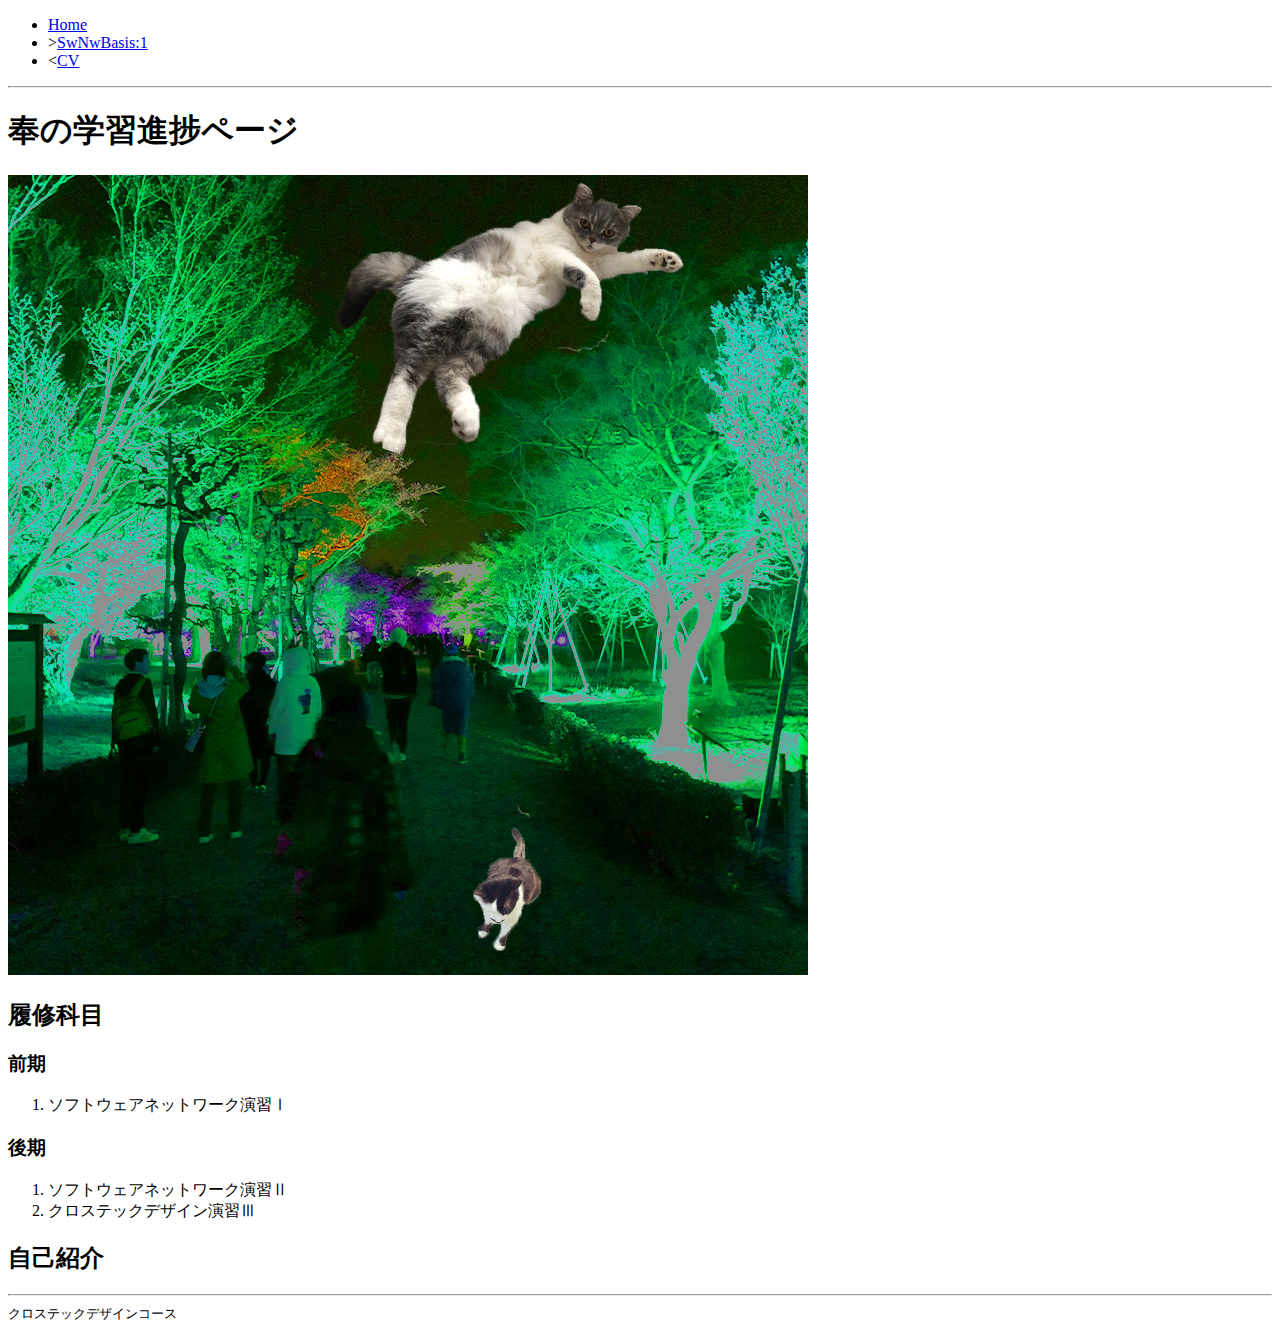
==== index.html @ ef008577 "add" ====
<!DOCTYPE html>
<html lang="ja" dir="ltr">
  <head>
    <meta charset="utf-8">
    <title>hi!!!!!!!!!!</title>
    <link rel="stylesheet" href="./assets/css/style.css">
  </head>
  <body>
    <header>
      <nav>
        <ul>
          <li><a href="index.html">Home</a> </li>
          <li>><a href="swNwBasis1.html">SwNwBasis:1</a> </li>
          <li><<a href="./cv.html">CV</a> </li>
        </ul>
      </nav>
    </header>
    <hr>
    <main>
      <h1>奉の学習進捗ページ</h1>
      <img src="./assets/images/wabtop.jpg" alt="">
      <h2>履修科目</h2>
      <h3>前期</h3>
      <ol>
        <li>ソフトウェアネットワーク演習Ⅰ</li>
      </ol>
      <h3>後期</h3>
      <ol>
        <li>ソフトウェアネットワーク演習Ⅱ</li>
        <li>クロステックデザイン演習Ⅲ</li>
      </ol>
      <h2>自己紹介</h2>
      <hr>
      <footer>
      <small>クロステックデザインコース</small>
    </footer>

    </main>

  </body>
</html>
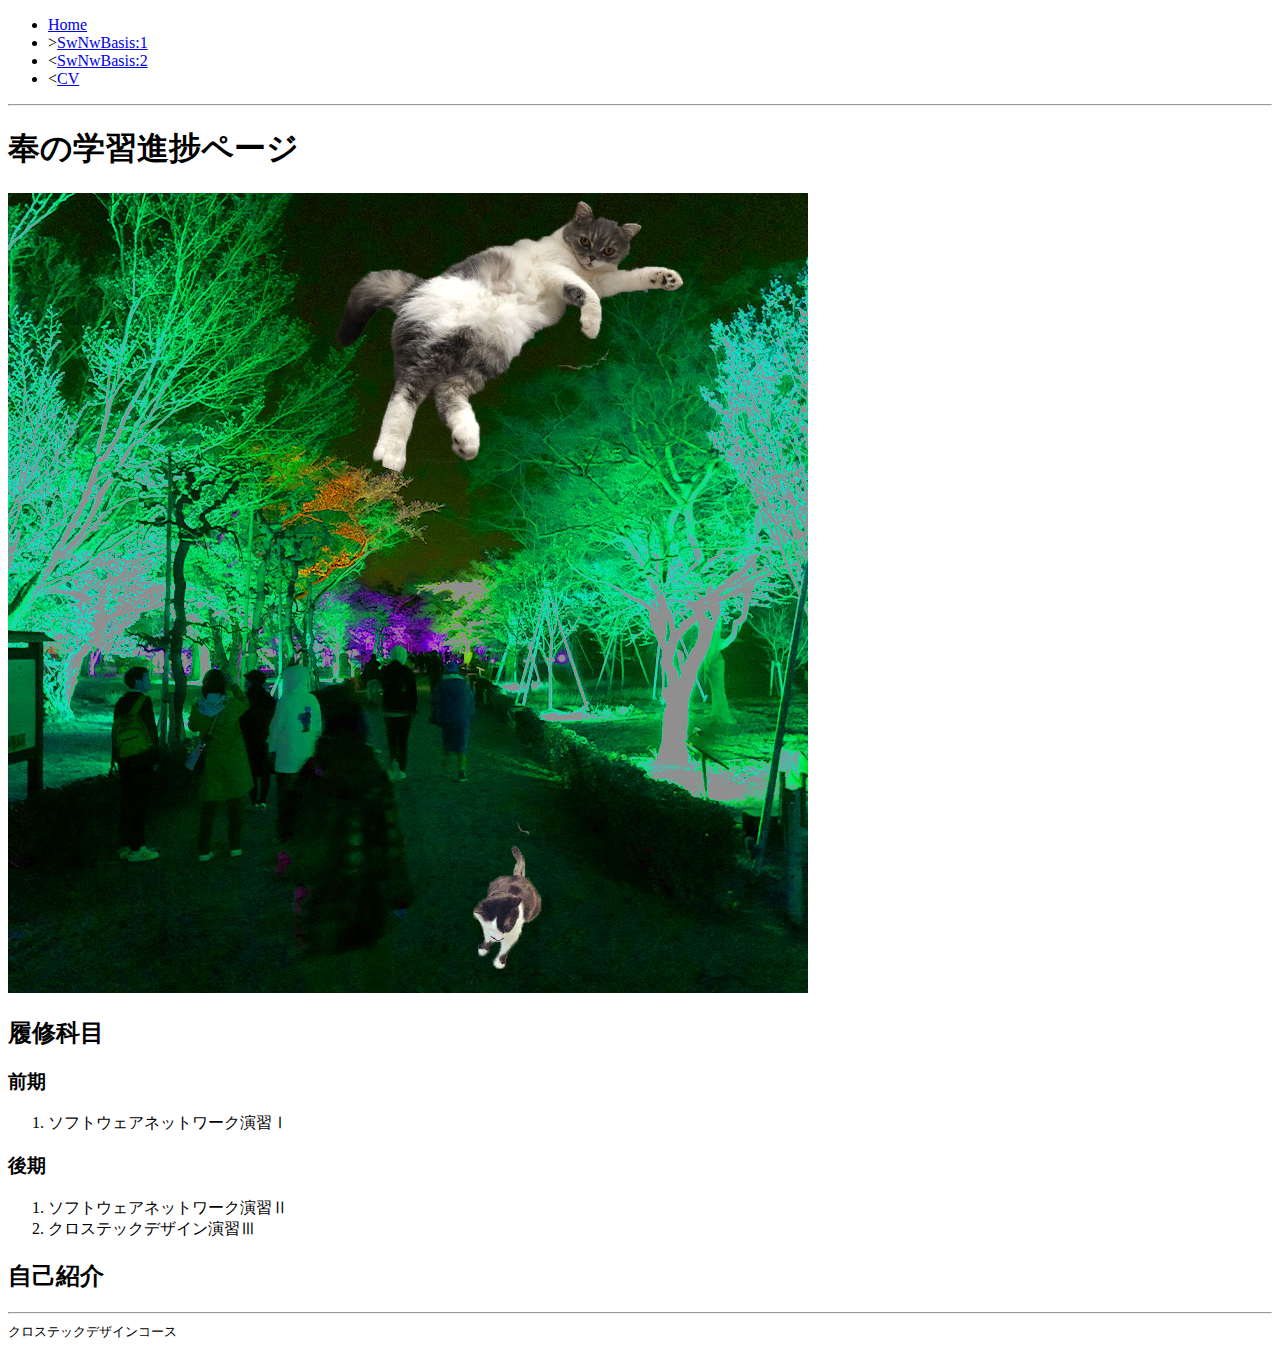
==== commit 59766ade: "課題" ====
--- a/index.html
+++ b/index.html
@@ -11,12 +11,14 @@
         <ul>
           <li><a href="index.html">Home</a> </li>
           <li>><a href="swNwBasis1.html">SwNwBasis:1</a> </li>
+          <li><<a href="./subjects/swnwb2.html">SwNwBasis:2</a> </li>
           <li><<a href="./cv.html">CV</a> </li>
         </ul>
       </nav>
     </header>
     <hr>
     <main>
+          <background="./assets/images/tomo.jpg">
       <h1>奉の学習進捗ページ</h1>
       <img src="./assets/images/wabtop.jpg" alt="">
       <h2>履修科目</h2>
